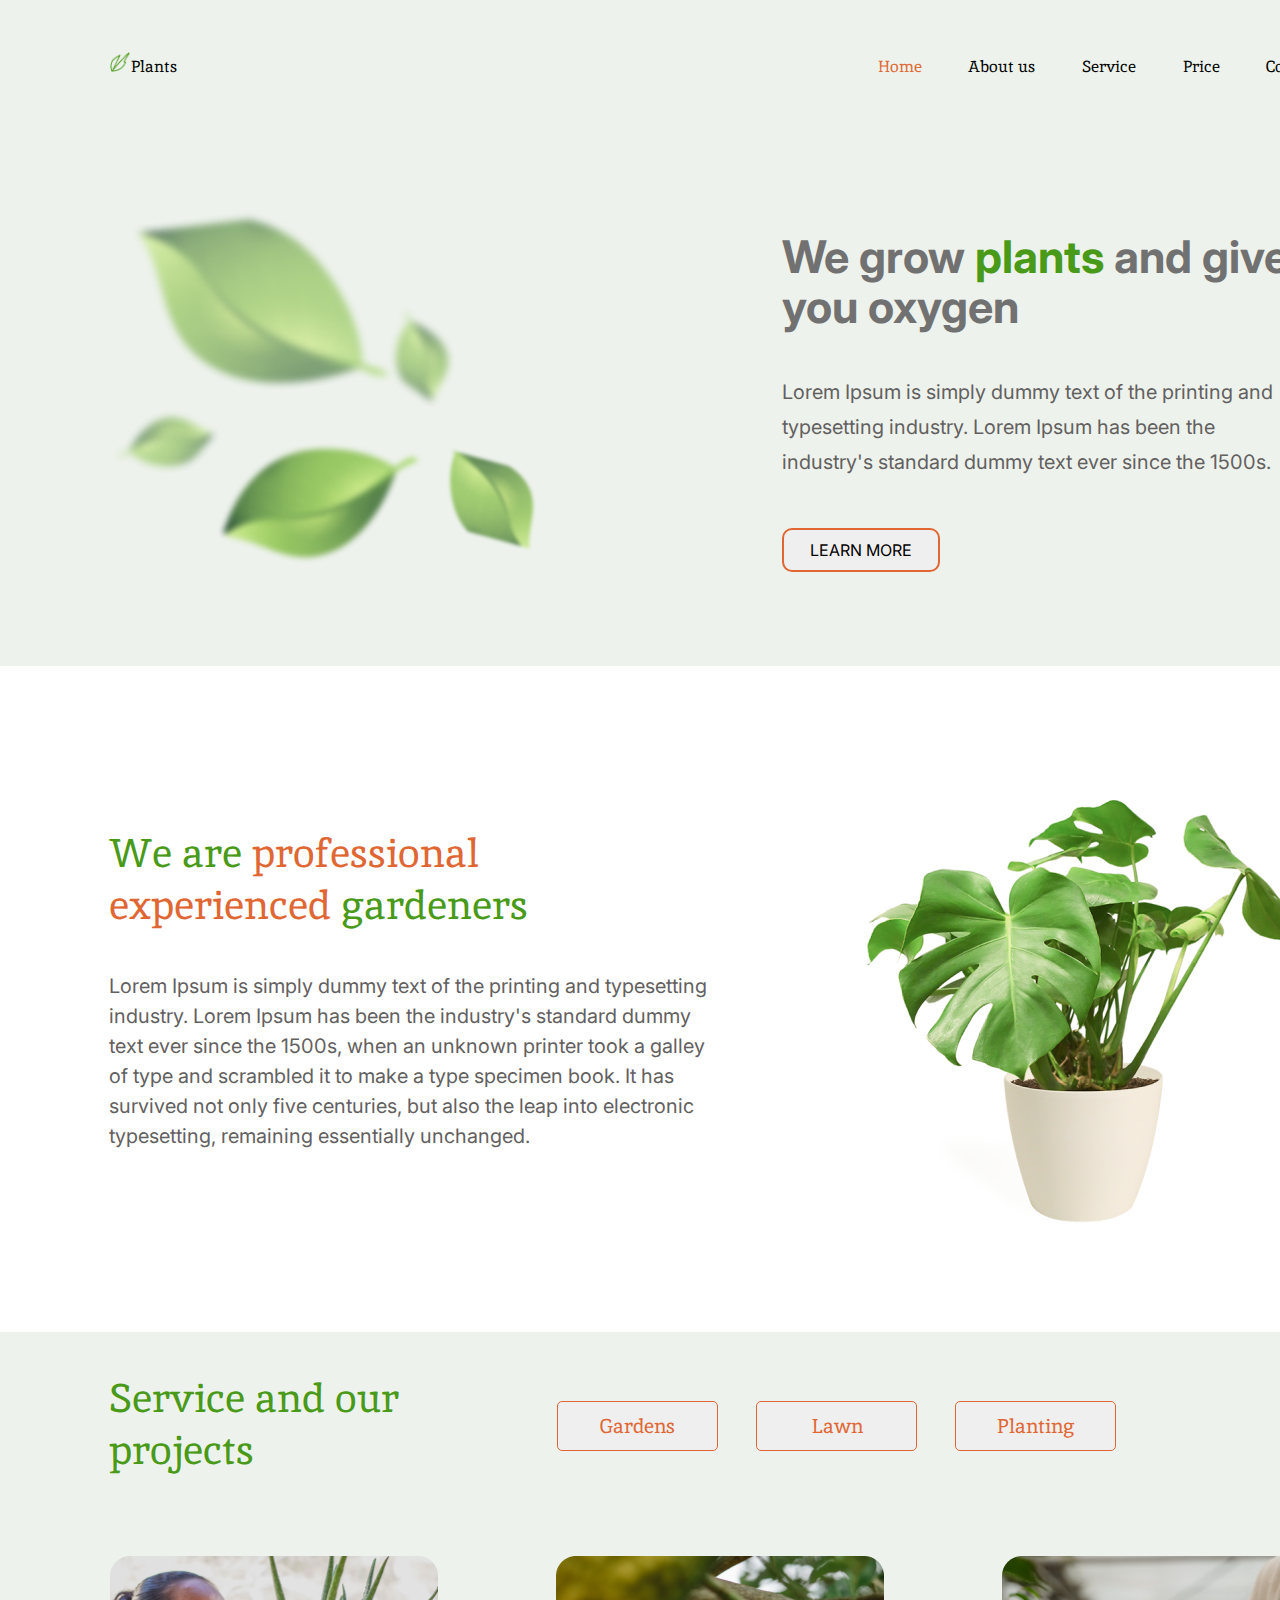
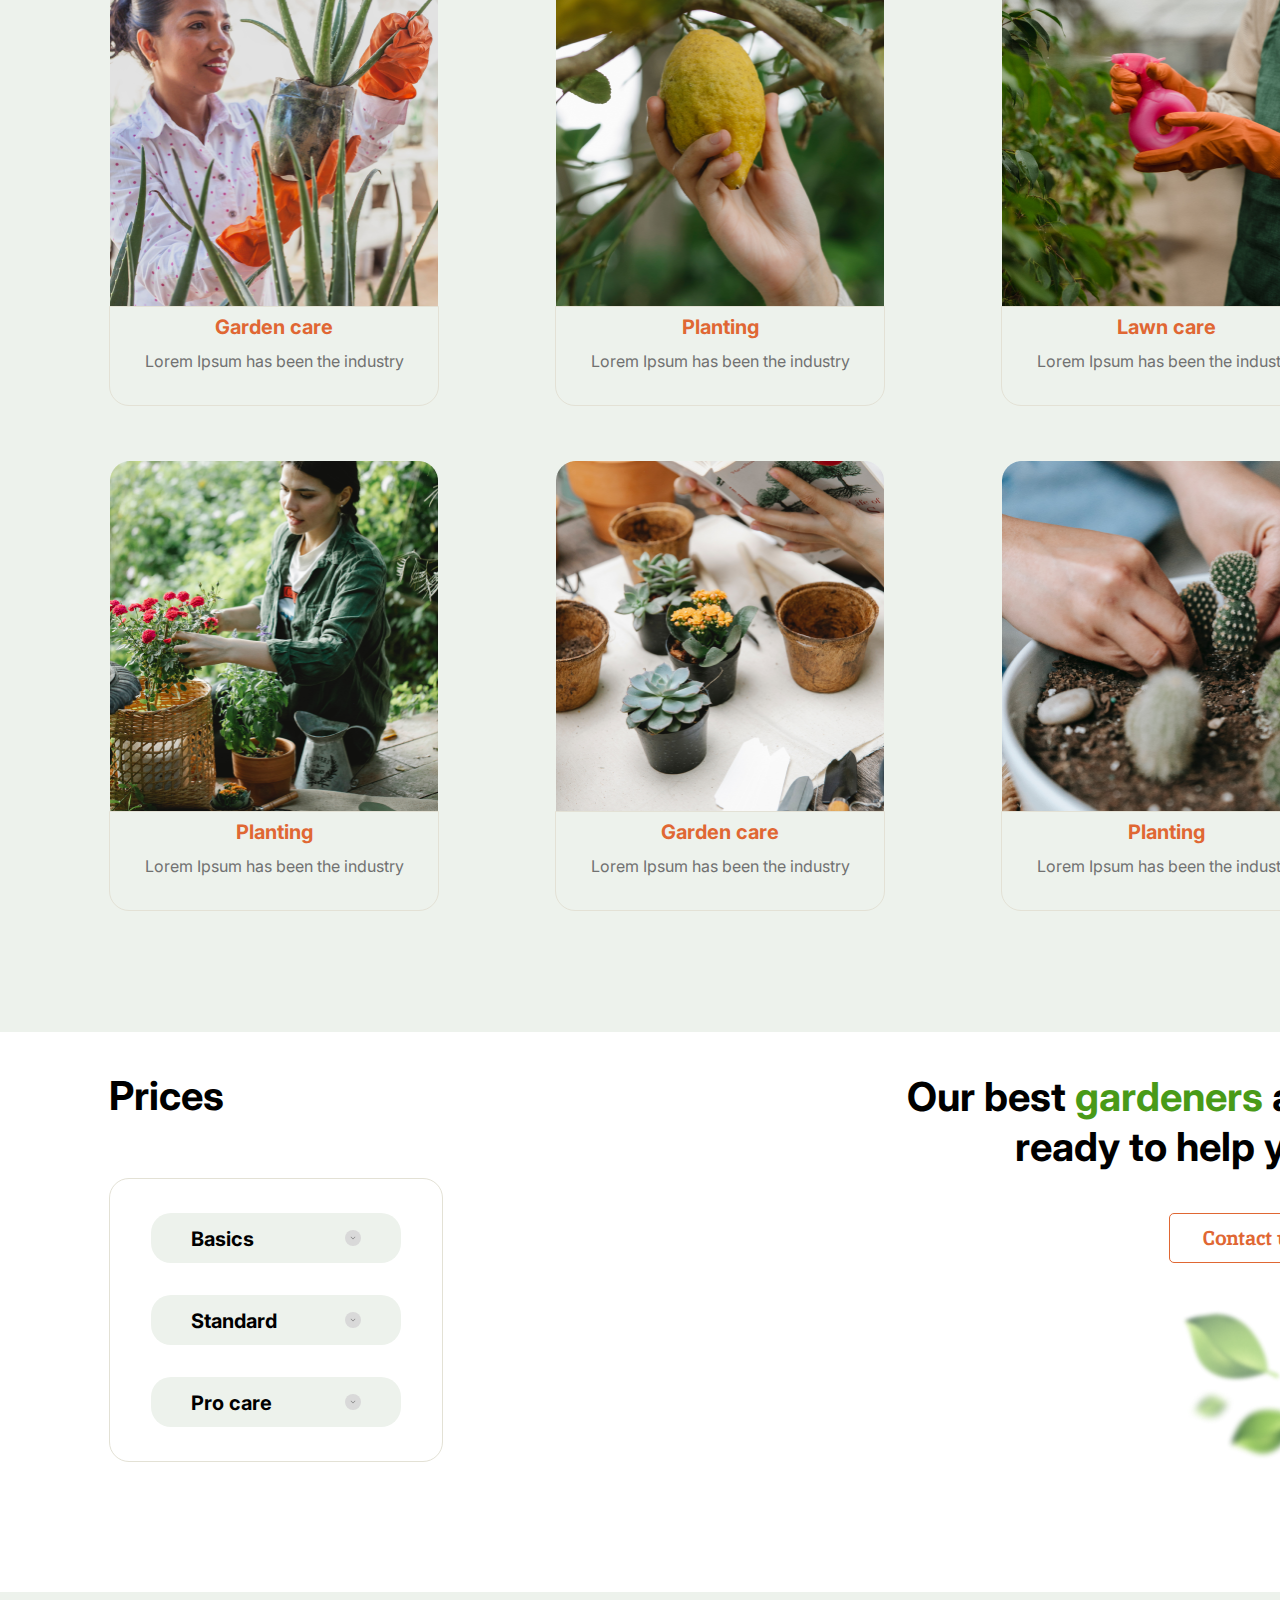
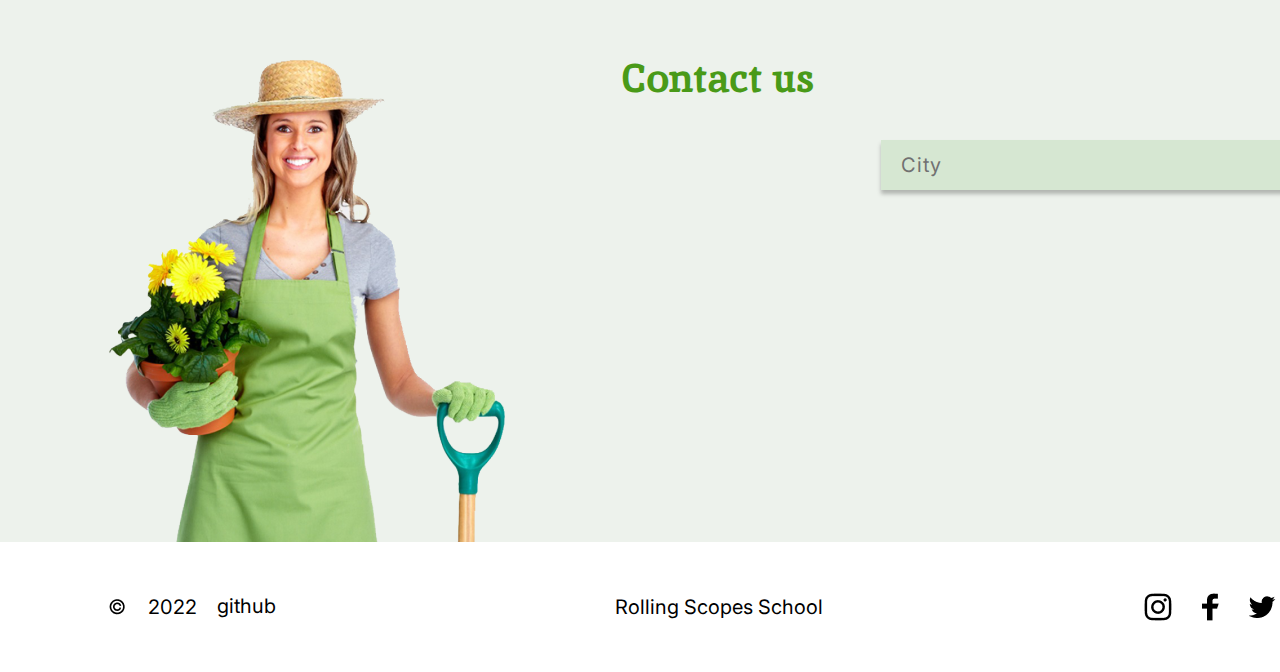
==== plants/index.html @ bbfeede4 "fix: rename index.html" ====
<!DOCTYPE html>
<html lang="en">
  <head>
    <script src="index.js" ></script>
    <link rel="stylesheet" href="style.css" />
    <link rel="icon" href="assets/favicon.svg"/>

    <link rel="preconnect" href="https://fonts.googleapis.com" />
    <link
      href="https://fonts.googleapis.com/css2?family=Inika:wght@400;700&family=Inter:wght@100;200;300;400;500;600;700;800;900&display=swap"
      rel="stylesheet"
    />

    <meta charset="UTF-8" />
    <meta http-equiv="X-UA-Compatible" content="IE=edge" />
    <meta name="viewport" content="width=device-width, initial-scale=1.0" />
    <title>Plants</title>
  </head>
  <body class="body">
    <header class="header">
      <navbar class="navbar">
        <logo class="logo">
          <img
            src="assets/logo_vector.png"
            alt="logo_vector leaves"
            class="leaves"
          />
          <div class="plants">Plants</div>
        </logo>
        <nav class="nav">
          <ul>
            <li><a href="#home" class="home" style="color:#E06733">Home</a></li>
            <li><a href="#about" class="aboutus">About us</a></li>
            <li><a href="#service" class="service">Service</a></li>
            <li><a href="#price" class="prise">Price</a></li>
            <li><a href="#contactus" class="contacts">Contacts</a></li>
          </ul>
        </nav>
      </navbar>
    </header>
    <main>
      <section class="welcome" id="home">
        <div class="welcomesection">
          <img src="assets/leafs.png" alt="leafs" class="leafs" />
          <div class="wtx">
            <h1 class="welcometext">
              We grow <span style="color: #499a18"> plants</span> and give you
              oxygen
            </h1>
            <text class="text1"
              >Lorem Ipsum is simply dummy text of the printing and typesetting
              industry. Lorem Ipsum has been the industry's standard dummy text
              ever since the 1500s.</text
            >
            <button class="button1">
              <text class="textbutton">LEARN MORE</text>
            </button>
          </div>
        </div>
      </section>
      <section class="about" id="about">
        <div class="sectionabout">
          <img
            src="assets/houseplant.png"
            alt="houseplant"
            class="houseplant"
          />
          <div class="textgardeners">
            <h2 class="gardeners">
              We are
              <span style="color: #e06733"> professional experienced</span>
              gardeners
            </h2>
            <text class="text2"
              >Lorem Ipsum is simply dummy text of the printing and typesetting
              industry. Lorem Ipsum has been the industry's standard dummy text
              ever since the 1500s, when an unknown printer took a galley of
              type and scrambled it to make a type specimen book. It has
              survived not only five centuries, but also the leap into
              electronic typesetting, remaining essentially unchanged.
            </text>
          </div>
        </div>
      </section>
      <section class="services" id="service">
        <div class="servicecontent">
          <h2 class="serviceprojects">Service and our projects</h2>
          <div class="servicebuttons">
            <button class="button2">
              <text class="textbutton1">Gardens</text>
            </button>
            <button class="button2">
              <text class="textbutton2">Lawn</text>
            </button>
            <button class="button2">
              <text class="textbutton3">Planting</text>
            </button>
          </div>
        </div>
        <div class="services_items">
          <container class="item1">
            <img src="assets/first.png" alt="first Photo" class="firstPhoto" />
            <div class="border">
              <text class="textItem">Garden care</text>
              <text class="textItem1">Lorem Ipsum has been the industry</text>
            </div>
          </container>
          <container class="item1">
            <img src="assets/second.png" alt="second Photo" class="firstPhoto" />
            <div class="border">
              <text class="textItem">Planting</text>
              <text class="textItem1">Lorem Ipsum has been the industry</text>
            </div>
          </container>
          <container class="item1">
            <img src="assets/third.png" alt="third Photo" class="firstPhoto" />
            <div class="border">
              <text class="textItem">Lawn care</text>
              <text class="textItem1">Lorem Ipsum has been the industry</text>
            </div>
          </container>
          <container class="item1">
            <img src="assets/fourth.png" alt="fourth Photo" class="firstPhoto" />
            <div class="border">
              <text class="textItem">Planting</text>
              <text class="textItem1">Lorem Ipsum has been the industry</text>
            </div>
          </container>
          <container class="item1">
            <img src="assets/fifth.png" alt="fifth Photo" class="firstPhoto" />
            <div class="border">
              <text class="textItem">Garden care</text>
              <text class="textItem1">Lorem Ipsum has been the industry</text>
            </div>
          </container>
          <container class="item1">
            <img src="assets/sixth.png" alt="sixth Photo" class="firstPhoto" />
            <div class="border">
              <text class="textItem">Planting</text>
              <text class="textItem1">Lorem Ipsum has been the industry</text>
            </div>
          </container>
        </div>
      </section>
      <section class="price" id="price">
        <div class="pricesWrapper">
          <div class="Prices">
            <h2 class="textPrices">Prices</h2>
            <div class="prices_item">
              <div class="pricesItem">
                <div class="itemBasics">
                  <text class="textBasics">Basics</text>
                  <div class="ellipse">
                    <img src="assets/arrow.png" alt="arrow Photo" class="arrow" />
                  </div>
                </div>
                <div class="itemBasics">
                  <text class="textBasics">Standard</text>
                  <div class="ellipse">
                    <img src="assets/arrow.png" alt="arrow Photo" class="arrow" />
                  </div>
                </div>
                <div class="itemBasics">
                  <text class="textBasics">Pro care</text>
                  <div class="ellipse">
                    <img src="assets/arrow.png" alt="arrow Photo" class="arrow" />
                  </div>
                </div>
              </div>
            </div>
          </div>
          <div class="conteiner1">
          <div class="callus">
            <h2 class="bestGardeners">Our best  <span style="color: #499A18;"> gardeners </span>are ready to help you</h2>
            <button class="button3">
              <text class="textbutton5">Contact us</text>
            </button>
          </div>
          <img src="assets/leafsPrices.png" alt="leafsPrices" class="leafsPrices" />
        </div>
        </div>
      </section>
      <section class="contactus" id="contactus">
        <img src="assets/contact_woman.png" alt="contact_woman" class="contact_woman" />
        <h2 class="textContact">Contact us</h2>
        <div class="dropDown">
          <text class="textCity">City</text>
          <div class="ellipse1">
            <img src="assets/arrow.png" alt="arrow Photo" class="arrow" />
          </div>
        </div>
      </section>
    </main>
    <footer class="footer">
      <div class="content">
        <div class="footer_data">
          <img src="assets/©.png" alt="©" class="©" />
          <text class="year">2022</text>
          <text class="github"><a href="https://rs.school/js-stage0/" target="_blank">github</a></text>
        </div>
        <text class="RSS"><a href="https://rs.school/js-stage0/" target="_blank">Rolling Scopes School</a></text>
        <div class="social_list">
          <ul class="footer_list">
            <li><a class="social" href="https://rs.school/js-stage0/" id="inst" target="_blank"></a></li>
            <li><a class="social" href="https://rs.school/js-stage0/" id="fb" target="_blank"></a></li>
            <li><a class="social" href="https://rs.school/js-stage0/" id="tw" target="_blank"></a></li>
            <li><a class="social" href="https://rs.school/js-stage0/" id="pin" target="_blank"></a></li>
        </ul>
        </div>
      </div>
    </footer>
  </body>
</html>
---- plants/style.css ----
.body {
  margin: 0;
  padding: 0;
  width: 1440px;
  height: 3870px;
  margin-left: auto;
  margin-right: auto;
}
a,
a:visited,
a:hover,
a:active {
  color: inherit;
  text-decoration: none;
  display: flex;
  flex-direction: column-reverse;
}
a::before {
  content: "";
  display: flex;

  height: 2px;
  background-color: #000;
  transform: scaleX(0);
  transition: transform 0.3s ease;
}

a:hover::before {
  transform: scaleX(1);
}

.header {
  display: flex;
  justify-content: center;
  width: 1440px;
  height: 134px;

  background: #edf2ec;
}
.navbar {
  display: flex;
  justify-content: space-between;
  margin-top: 42px;
  padding: 0;

  width: 1220px;
  height: 50px;
}
.nav {
  width: 452px;
  height: 50px;

  display: flex;

  font-family: "Inika", serif;
  font-style: normal;
  font-weight: 400;
  font-size: 16px;

  color: #010201;
}
ul {
  list-style: none;
  margin: 0;
  padding: 0;
  width: 452px;
  display: flex;
  justify-content: space-between;
}
li {
  display: inline;
  line-height: 50px;
  float: left;
  text-align: center;
}

.prise {
  width: 38px;
}
.home {
  width: 44px;
  line-height: 50px;
  margin-left: 0;
  color: #e06733;
  text-align: center;
}
.aboutus {
  width: 67px;
  line-height: 50px;
}
.service {
  width: 55px;
}
.contacts {
  position: center;
  width: 64px;
}
.logo {
  display: flex;
  width: 79.17px;
  height: 21.04px;
  margin-top: 10px;
}
.leaves {
  width: 20px;
  height: 20px;
}
.plants {
  margin-left: 1.05px;
  margin-top: 4.04px;
  width: 58.13px;
  height: 17px;
  color: #010201;
  font-family: "Inika", serif;
  font-style: normal;
  font-weight: 400;
  font-size: 16px;
  line-height: 21px;
}

.welcome {
  width: 1440px;
  height: 532px;

  background: #edf2ec;
}
.welcomesection {
  display: flex;
  justify-content: space-between;
  width: 1222px;
  height: 407.36px;
  margin-left: 109px;
  padding-top: 62px;
}
.leafs {
  width: 448.8px;
  height: 407.36px;
}
.wtx {
  width: 549px;
  height: 340px;
  padding-top: 36px;
}
.welcometext {
  width: 549px;
  height: 101px;

  font-weight: 700;
  font-size: 45px;
  line-height: 50px;
  font-family: "Inter", sans-serif;
  font-style: normal;
  color: #717171;
  margin: 0;
}
.text1 {
  display: flex;
  padding-top: 42px;
  width: 525.44px;
  height: 105px;

  font-weight: 400;
  font-size: 20px;
  line-height: 35px;
  font-family: "Inter", sans-serif;
  font-style: normal;
  color: #636060;
}
.button1 {
  margin-top: 48px;
  border: 2px solid #e06733;
  border-radius: 10px;
  box-sizing: border-box;
  width: 158px;
  height: 44px;
}
.textbutton {
  width: 104px;
  height: 16px;
  font-weight: 400;
  font-size: 16px;
  line-height: 20px;

  font-family: "Inter", sans-serif;
  font-style: normal;
  color: #000000;
}

.about {
  width: 1440px;
  height: 666px;

  background: #ffffff;
}
.sectionabout {
  display: flex;
  justify-content: space-between;
  flex-direction: row-reverse;
  padding-top: 93px;
  padding-left: 109px;
  width: 1222px;
  height: 479px;
}
.houseplant {
  width: 464px;
  height: 479px;
}
.textgardeners {
  width: 605px;
  height: 350px;
}
.gardeners {
  width: 463px;
  height: 102px;
  margin: 0;
  margin-top: 68px;

  font-family: "Inika", serif;
  font-style: normal;
  font-weight: 400;
  font-size: 40px;
  line-height: 52px;

  color: #499a18;
}
.text2 {
  display: flex;
  width: 605px;
  height: 208px;
  margin-top: 42px;

  font-family: "Inter", sans-serif;
  font-style: normal;
  font-weight: 400;
  font-size: 20px;
  line-height: 30px;
  color: #636060;
}

.services {
  width: 1440px;
  height: 1300px;

  background: #edf2ec;
}
.servicecontent {
  display: flex;
  justify-content: space-between;
  padding-top: 40px;
  margin-left: 109px;

  width: 1007px;
  height: 94px;
}
.serviceprojects {
  width: 306px;
  height: 94px;

  font-family: "Inika", serif;
  font-style: normal;
  font-weight: 400;
  font-size: 40px;
  line-height: 52px;
  margin: 0;

  color: #499a18;
}
.servicebuttons {
  margin-top: 29px;
  width: 559px;
  height: 50px;

  display: flex;
  justify-content: space-between;
}
.button2 {
  width: 161px;
  height: 50px;
  border: 1px solid #e06733;
  border-radius: 5px;
}
.textbutton1 {
  width: 81px;
  height: 26px;
  font-family: "Inika", serif;
  font-style: normal;
  font-weight: 400;
  font-size: 20px;
  line-height: 26px;

  color: #e06733;

  display: inline-block;
}
.textbutton2 {
  width: 53px;
  height: 26px;
  font-family: "Inika", serif;
  font-style: normal;
  font-weight: 400;
  font-size: 20px;
  line-height: 26px;

  color: #e06733;

  display: inline-block;
}
.textbutton3 {
  width: 81px;
  height: 26px;
  font-family: "Inika", serif;
  font-style: normal;
  font-weight: 400;
  font-size: 20px;
  line-height: 26px;

  color: #e06733;

  display: inline-block;
}
.services_items {
  flex-wrap: wrap;
  align-content: space-between;
  margin-top: 90px;
  margin-left: 109px;
  width: 1222px;
  height: 955px;

  display: flex;
  justify-content: space-between;
}
.item1 {
  display: flex;
  flex-direction: column;
  width: 330px;
  height: 450px;
}
.firstPhoto {
  width: 329px;
  height: 350px;
}
.border {
  display: flex;
  flex-direction: column;
  box-sizing: border-box;
  width: 330px;
  height: 100px;
  border: 1px solid #e3e1d5;
  border-radius: 0px 0px 20px 20px;
}
.textItem {
  margin-top: 10px;
  height: 24px;
  text-align: center;
  font-family: "Inter", sans-serif;
  font-style: normal;
  font-weight: 700;
  font-size: 20px;
  line-height: 20px;

  color: #e06733;
}
.textItem1 {
  margin-top: 10px;
  text-align: center;

  height: 20px;

  font-family: "Inter", sans-serif;
  font-style: normal;
  font-weight: 400;
  font-size: 16px;
  line-height: 20px;

  color: #717171;
}

.price {
  width: 1440px;
  height: 560px;
  background: #ffffff;
}
.pricesWrapper {
  display: flex;
  justify-content: space-between;
  width: 1222px;
  height: 405px;
  padding-top: 40px;
  margin-left: 109px;
}
.leafsPrices {
  width: 152px;
  height: 174.99px;
  align-items: flex-end;
  margin-top: 39px;
}
.Prices {
  display: flex;
  flex-direction: column;

  width: 332px;
  height: 391.01px;
}
.textPrices {
  font-family: "Inter", sans-serif;
  font-style: normal;
  font-weight: 700;
  font-size: 40px;
  line-height: 48px;

  width: 135px;
  height: 49px;
  margin: 0;
  color: #000000;
}
.prices_item {
  width: 332px;
  height: 282.01px;
  border: 1px solid #e3e1d5;
  border-radius: 20px;
  display: flex;
  justify-content: center;
  align-items: center;
  margin-top: 57px;
}
.pricesItem {
  display: flex;
  flex-direction: column;
  justify-content: space-between;
  width: 250px;
  height: 214.01px;
}
.itemBasics {
  display: flex;
  align-items: center;
  justify-content: space-between;
  width: 250px;
  height: 50px;
  background: #edf2ec;
  border-radius: 20px;
}
.textBasics {
  width: 100px;
  height: 18px;
  margin-left: 40px;

  font-family: "Inter", sans-serif;
  font-style: normal;
  font-weight: 700;
  font-size: 20px;
  line-height: 100%;

  color: #000000;
}
.ellipse {
  display: flex;
  justify-content: center;
  align-items: center;
  width: 16px;
  height: 16px;
  background: #d9d9d9;
  border-radius: 8px 8px 8px 8px;
  margin-right: 40px;
}
.callus {
  display: flex;
  flex-direction: column;
  align-items: flex-end;
  width: 452px;
  height: 191.01px;
  margin-top: 0px;
}
.conteiner1 {
  display: flex;
  width: 452px;
  height: 405px;
  flex-direction: column;
  align-items: flex-end;
  justify-content: flex-start;
}
.bestGardeners {
  width: 452px;
  height: 103px;
  margin: 0;

  font-family: "Inter", sans-serif;
  font-style: normal;
  font-weight: 700;
  font-size: 40px;
  line-height: 50px;
  /* or 125% */

  text-align: right;

  color: #000000;
}
.button3 {
  box-sizing: border-box;
  width: 162px;
  height: 50px;
  border: 1px solid #e06733;
  border-radius: 5px;
  background-color: #ffffff;
  margin-top: 38px;
}
.textbutton5 {
  width: 98px;
  height: 26px;
  font-family: "Inika", serif;
  font-style: normal;
  font-weight: 700;
  font-size: 20px;
  line-height: 26px;
  /* identical to box height */

  text-align: center;

  color: #e06733;
}

.contactus {
  width: 1440px;
  height: 550px;
  background: #edf2ec;
  display: flex;
}
.contact_woman {
  margin-left: 109px;
  margin-top: 53px;
}
.textContact {
  width: 195px;
  height: 51px;
  font-family: "Inika", serif;
  font-style: normal;
  font-weight: 700;
  font-size: 40px;
  line-height: 52px;
  margin: 0;

  color: #499a18;
  margin-left: 113px;
  padding-top: 60px;
}
.dropDown {
  height: 50px;
  width: 450px;
  background: #d6e7d2;
  box-shadow: 0px 4px 4px rgba(0, 0, 0, 0.25);
  border-radius: 0px;
  margin-left: 64px;
  margin-top: 148px;
  display: flex;
  align-items: center;
}
.textCity {
  width: 204px;
  height: 40px;
  margin-left: 20px;
  font-family: "Inter", sans-serif;
  font-style: normal;
  font-weight: 400;
  font-size: 20px;
  line-height: 40px;
  letter-spacing: 0.05em;

  color: #717171;
}
.ellipse1 {
  display: flex;
  justify-content: center;
  align-items: center;
  width: 16px;
  height: 16px;
  background: #aea1a1;
  border-radius: 8px 8px 8px 8px;
  margin-left: 175px;
}

.footer {
  display: flex;
  justify-content: center;
  align-items: center;
  width: 1440px;
  height: 130px;
  background: #ffffff;
}
.content {
  display: flex;
  width: 1222px;
  height: 50px;
}
.footer_data {
  display: flex;
  align-items: center;
  height: 50px;
  width: 182px;
}
.year {
  font-family: "Inter", sans-serif;
  font-style: normal;
  font-weight: 400;
  font-size: 20px;
  line-height: 50px;
  color: #000000;
  margin-left: 23px;
}
.github {
  font-family: "Inter", sans-serif;
  font-style: normal;
  font-weight: 400;
  font-size: 20px;
  line-height: 50px;
  color: #000000;
  margin-left: 20px;
}
.RSS {
  font-family: "Inter", sans-serif;
  font-style: normal;
  font-weight: 400;
  font-size: 20px;
  line-height: 50px;

  color: #000000;
  margin-left: 324px;
}
.social_list {
  display: flex;
  align-items: center;
  justify-content: space-between;

  width: 188px;
  height: 50px;
  margin-left: 319px;
}
.social {
  width: 32px;
  height: 32px;
}
#inst {
  background-image: url(assets/inst\ .png);
}
#fb {
  background-image: url(assets/fb.png);
}
#tw {
  background-image: url(assets/tw\ .png);
}
#pin {
  background-image: url(assets/pinterest.png);
}

.footer_list {
  width: 188px;
  height: 50px;
  align-items: center;
}
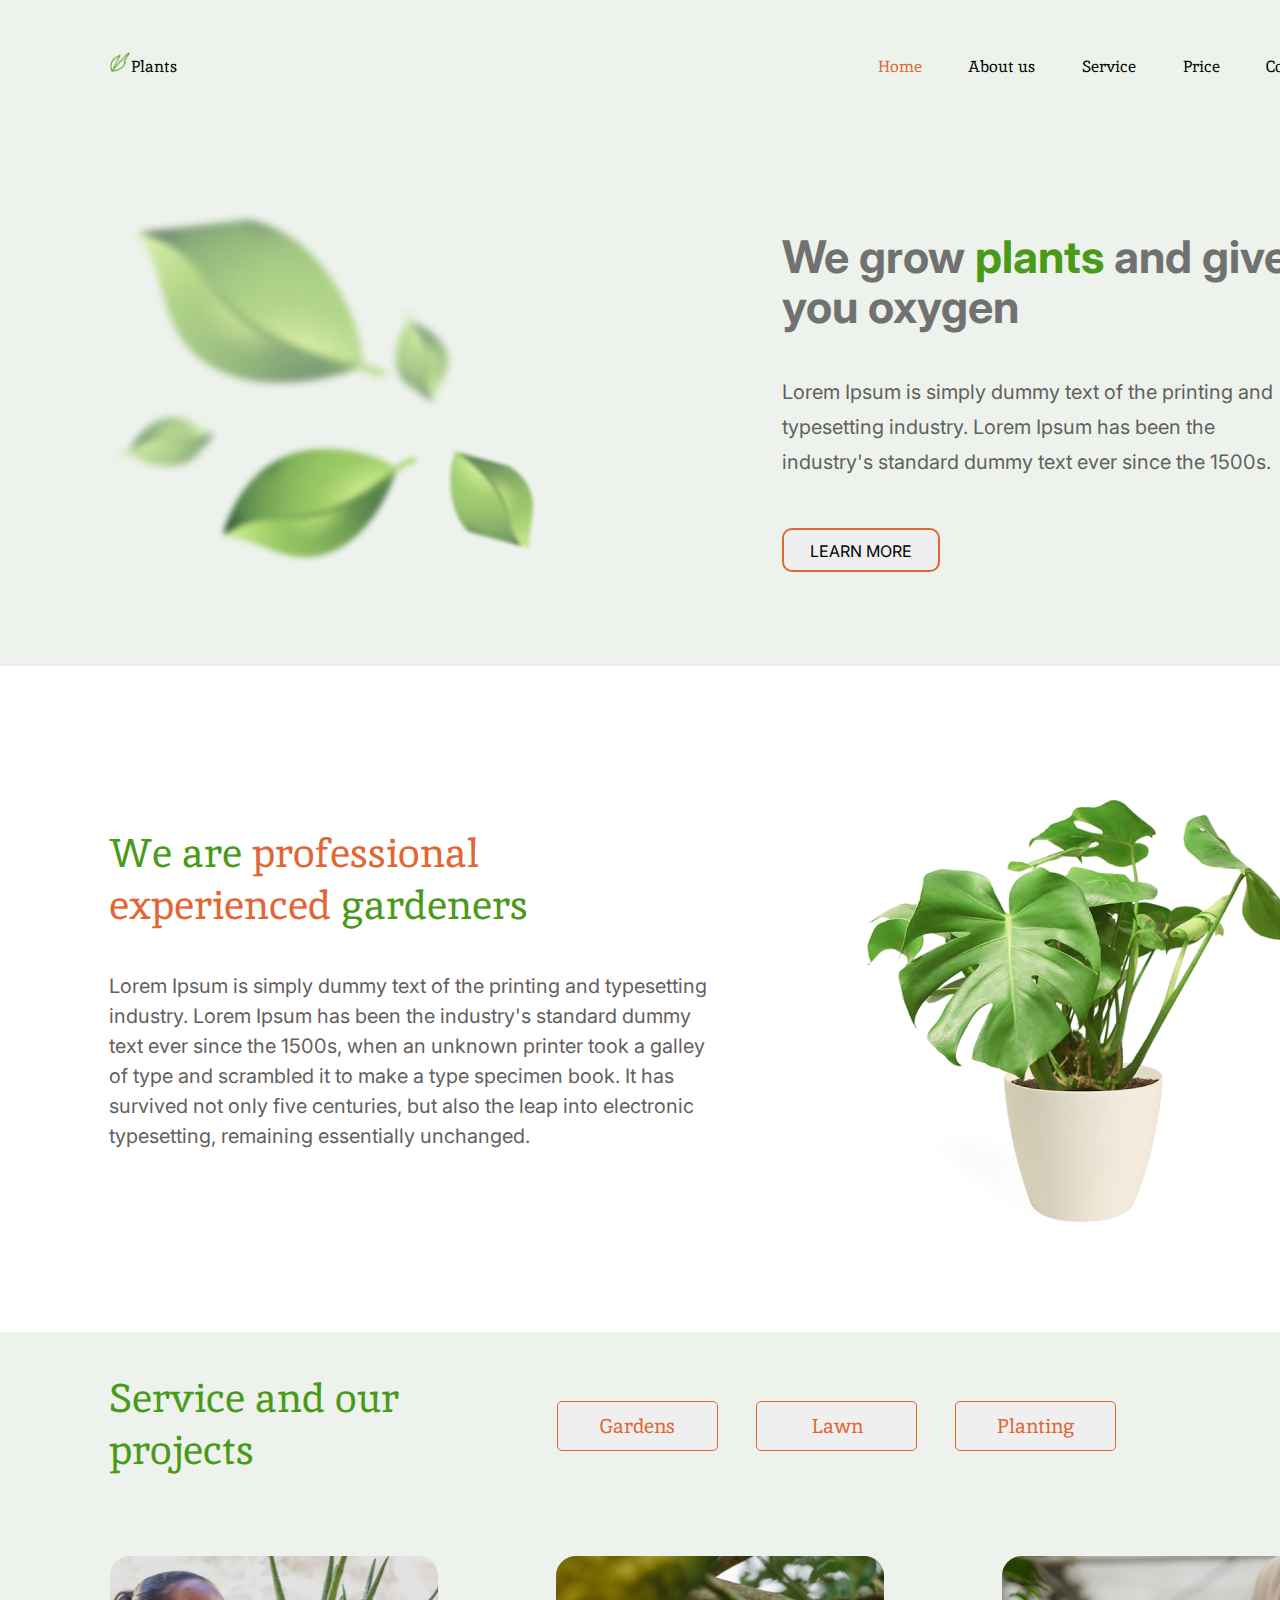
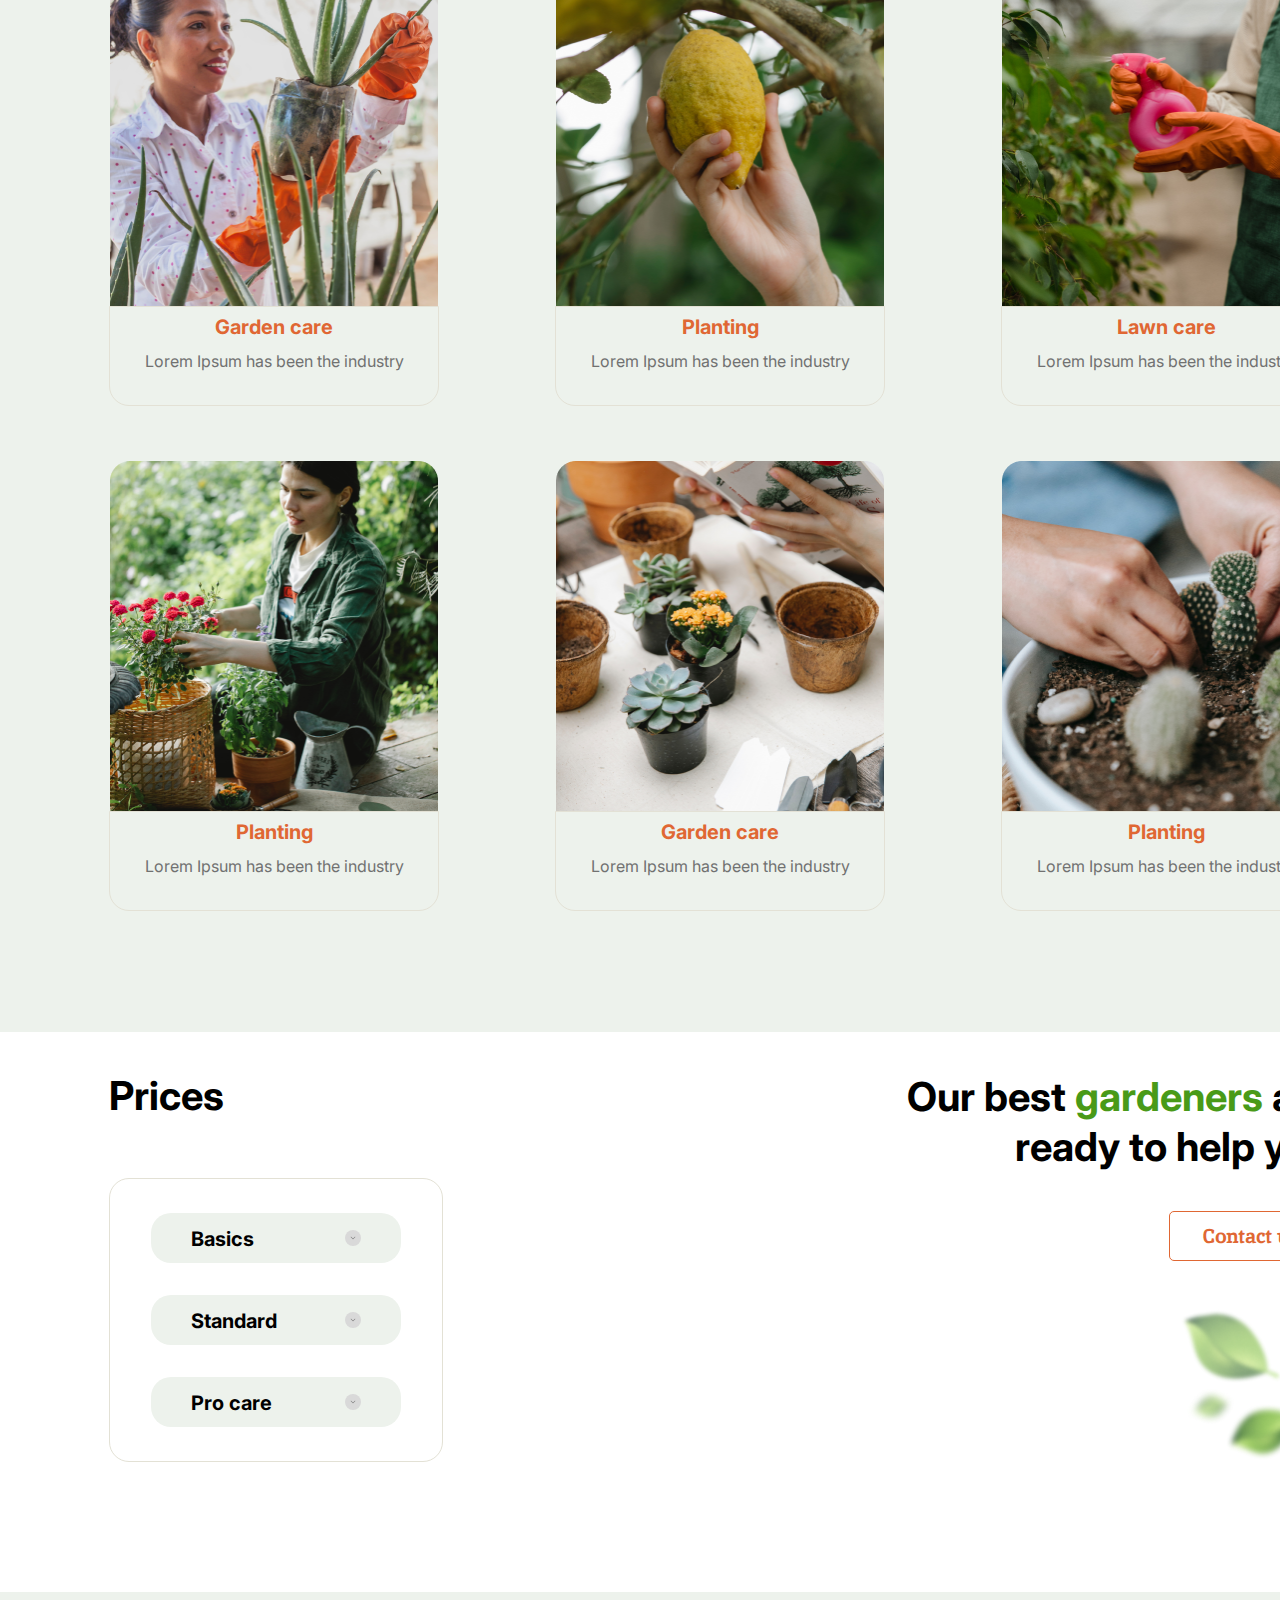
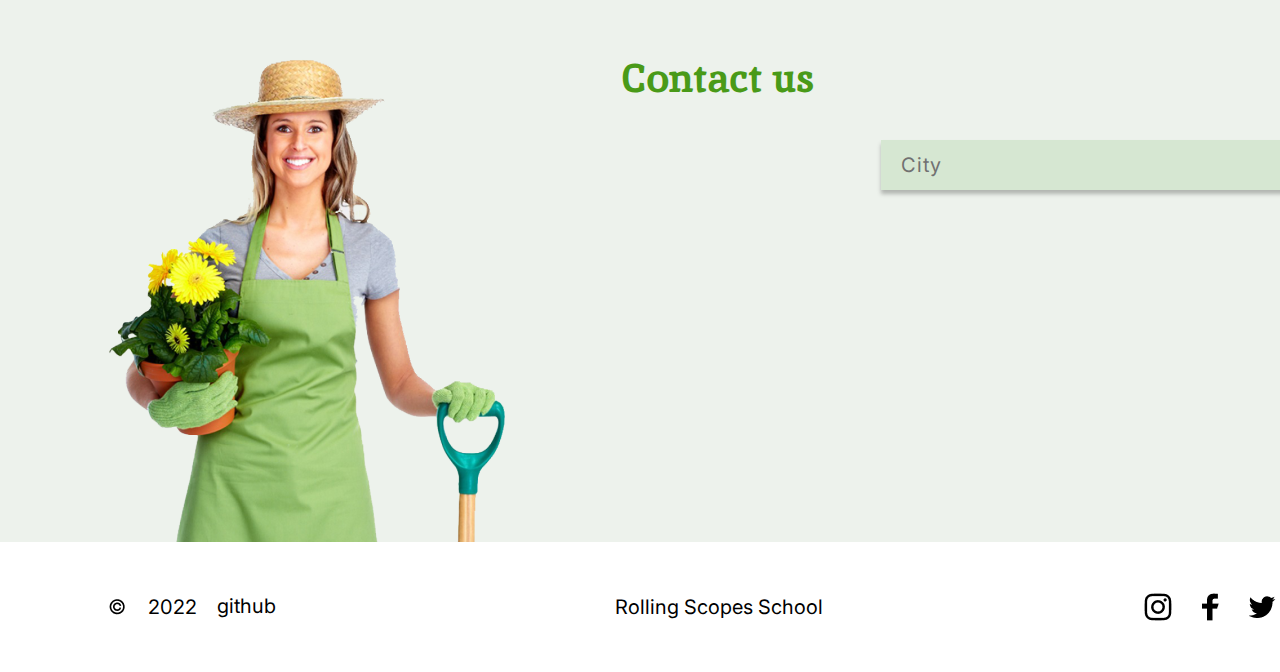
==== commit 6bf59bdb: "fix: plants fixed text tag" ====
--- a/plants/index.html
+++ b/plants/index.html
@@ -1,9 +1,9 @@
 <!DOCTYPE html>
 <html lang="en">
   <head>
-    <script src="index.js" ></script>
+    <script src="index.js"></script>
     <link rel="stylesheet" href="style.css" />
-    <link rel="icon" href="assets/favicon.svg"/>
+    <link rel="icon" href="assets/favicon.svg" />
 
     <link rel="preconnect" href="https://fonts.googleapis.com" />
     <link
@@ -18,7 +18,7 @@
   </head>
   <body class="body">
     <header class="header">
-      <navbar class="navbar">
+      <div class="navbar">
         <logo class="logo">
           <img
             src="assets/logo_vector.png"
@@ -29,14 +29,16 @@
         </logo>
         <nav class="nav">
           <ul>
-            <li><a href="#home" class="home" style="color:#E06733">Home</a></li>
+            <li>
+              <a href="#home" class="home" style="color: #e06733">Home</a>
+            </li>
             <li><a href="#about" class="aboutus">About us</a></li>
             <li><a href="#service" class="service">Service</a></li>
             <li><a href="#price" class="prise">Price</a></li>
             <li><a href="#contactus" class="contacts">Contacts</a></li>
           </ul>
         </nav>
-      </navbar>
+      </div>
     </header>
     <main>
       <section class="welcome" id="home">
@@ -47,13 +49,13 @@
               We grow <span style="color: #499a18"> plants</span> and give you
               oxygen
             </h1>
-            <text class="text1"
-              >Lorem Ipsum is simply dummy text of the printing and typesetting
+            <div class="text1">
+              Lorem Ipsum is simply dummy text of the printing and typesetting
               industry. Lorem Ipsum has been the industry's standard dummy text
-              ever since the 1500s.</text
-            >
+              ever since the 1500s.
+            </div>
             <button class="button1">
-              <text class="textbutton">LEARN MORE</text>
+              <div class="textbutton">LEARN MORE</div>
             </button>
           </div>
         </div>
@@ -71,14 +73,14 @@
               <span style="color: #e06733"> professional experienced</span>
               gardeners
             </h2>
-            <text class="text2"
-              >Lorem Ipsum is simply dummy text of the printing and typesetting
+            <div class="text2">
+              Lorem Ipsum is simply dummy text of the printing and typesetting
               industry. Lorem Ipsum has been the industry's standard dummy text
               ever since the 1500s, when an unknown printer took a galley of
               type and scrambled it to make a type specimen book. It has
               survived not only five centuries, but also the leap into
               electronic typesetting, remaining essentially unchanged.
-            </text>
+            </div>
           </div>
         </div>
       </section>
@@ -87,59 +89,67 @@
           <h2 class="serviceprojects">Service and our projects</h2>
           <div class="servicebuttons">
             <button class="button2">
-              <text class="textbutton1">Gardens</text>
+              <div class="textbutton1">Gardens</div>
             </button>
             <button class="button2">
-              <text class="textbutton2">Lawn</text>
+              <div class="textbutton2">Lawn</div>
             </button>
             <button class="button2">
-              <text class="textbutton3">Planting</text>
+              <div class="textbutton3">Planting</div>
             </button>
           </div>
         </div>
         <div class="services_items">
-          <container class="item1">
+          <div class="item1">
             <img src="assets/first.png" alt="first Photo" class="firstPhoto" />
             <div class="border">
-              <text class="textItem">Garden care</text>
-              <text class="textItem1">Lorem Ipsum has been the industry</text>
-            </div>
-          </container>
-          <container class="item1">
-            <img src="assets/second.png" alt="second Photo" class="firstPhoto" />
-            <div class="border">
-              <text class="textItem">Planting</text>
-              <text class="textItem1">Lorem Ipsum has been the industry</text>
-            </div>
-          </container>
-          <container class="item1">
+              <div class="textItem">Garden care</div>
+              <div class="textItem1">Lorem Ipsum has been the industry</div>
+            </div>
+          </div>
+          <div class="item1">
+            <img
+              src="assets/second.png"
+              alt="second Photo"
+              class="firstPhoto"
+            />
+            <div class="border">
+              <div class="textItem">Planting</div>
+              <div class="textItem1">Lorem Ipsum has been the industry</div>
+            </div>
+          </div>
+          <div class="item1">
             <img src="assets/third.png" alt="third Photo" class="firstPhoto" />
             <div class="border">
-              <text class="textItem">Lawn care</text>
-              <text class="textItem1">Lorem Ipsum has been the industry</text>
-            </div>
-          </container>
-          <container class="item1">
-            <img src="assets/fourth.png" alt="fourth Photo" class="firstPhoto" />
-            <div class="border">
-              <text class="textItem">Planting</text>
-              <text class="textItem1">Lorem Ipsum has been the industry</text>
-            </div>
-          </container>
-          <container class="item1">
+              <div class="textItem">Lawn care</div>
+              <div class="textItem1">Lorem Ipsum has been the industry</div>
+            </div>
+          </div>
+          <div class="item1">
+            <img
+              src="assets/fourth.png"
+              alt="fourth Photo"
+              class="firstPhoto"
+            />
+            <div class="border">
+              <div class="textItem">Planting</div>
+              <div class="textItem1">Lorem Ipsum has been the industry</div>
+            </div>
+          </div>
+          <div class="item1">
             <img src="assets/fifth.png" alt="fifth Photo" class="firstPhoto" />
             <div class="border">
-              <text class="textItem">Garden care</text>
-              <text class="textItem1">Lorem Ipsum has been the industry</text>
-            </div>
-          </container>
-          <container class="item1">
+              <div class="textItem">Garden care</div>
+              <div class="textItem1">Lorem Ipsum has been the industry</div>
+            </div>
+          </div>
+          <div class="item1">
             <img src="assets/sixth.png" alt="sixth Photo" class="firstPhoto" />
             <div class="border">
-              <text class="textItem">Planting</text>
-              <text class="textItem1">Lorem Ipsum has been the industry</text>
-            </div>
-          </container>
+              <div class="textItem">Planting</div>
+              <div class="textItem1">Lorem Ipsum has been the industry</div>
+            </div>
+          </div>
         </div>
       </section>
       <section class="price" id="price">
@@ -149,42 +159,65 @@
             <div class="prices_item">
               <div class="pricesItem">
                 <div class="itemBasics">
-                  <text class="textBasics">Basics</text>
+                  <div class="textBasics">Basics</div>
                   <div class="ellipse">
-                    <img src="assets/arrow.png" alt="arrow Photo" class="arrow" />
+                    <img
+                      src="assets/arrow.png"
+                      alt="arrow Photo"
+                      class="arrow"
+                    />
                   </div>
                 </div>
                 <div class="itemBasics">
-                  <text class="textBasics">Standard</text>
+                  <div class="textBasics">Standard</div>
                   <div class="ellipse">
-                    <img src="assets/arrow.png" alt="arrow Photo" class="arrow" />
+                    <img
+                      src="assets/arrow.png"
+                      alt="arrow Photo"
+                      class="arrow"
+                    />
                   </div>
                 </div>
                 <div class="itemBasics">
-                  <text class="textBasics">Pro care</text>
+                  <div class="textBasics">Pro care</div>
                   <div class="ellipse">
-                    <img src="assets/arrow.png" alt="arrow Photo" class="arrow" />
+                    <img
+                      src="assets/arrow.png"
+                      alt="arrow Photo"
+                      class="arrow"
+                    />
                   </div>
                 </div>
               </div>
             </div>
           </div>
           <div class="conteiner1">
-          <div class="callus">
-            <h2 class="bestGardeners">Our best  <span style="color: #499A18;"> gardeners </span>are ready to help you</h2>
-            <button class="button3">
-              <text class="textbutton5">Contact us</text>
-            </button>
-          </div>
-          <img src="assets/leafsPrices.png" alt="leafsPrices" class="leafsPrices" />
-        </div>
+            <div class="callus">
+              <h2 class="bestGardeners">
+                Our best <span style="color: #499a18"> gardeners </span>are
+                ready to help you
+              </h2>
+              <button class="button3">
+                <div class="textbutton5">Contact us</div>
+              </button>
+            </div>
+            <img
+              src="assets/leafsPrices.png"
+              alt="leafsPrices"
+              class="leafsPrices"
+            />
+          </div>
         </div>
       </section>
       <section class="contactus" id="contactus">
-        <img src="assets/contact_woman.png" alt="contact_woman" class="contact_woman" />
+        <img
+          src="assets/contact_woman.png"
+          alt="contact_woman"
+          class="contact_woman"
+        />
         <h2 class="textContact">Contact us</h2>
         <div class="dropDown">
-          <text class="textCity">City</text>
+          <div class="textCity">City</div>
           <div class="ellipse1">
             <img src="assets/arrow.png" alt="arrow Photo" class="arrow" />
           </div>
@@ -195,17 +228,51 @@
       <div class="content">
         <div class="footer_data">
           <img src="assets/©.png" alt="©" class="©" />
-          <text class="year">2022</text>
-          <text class="github"><a href="https://rs.school/js-stage0/" target="_blank">github</a></text>
-        </div>
-        <text class="RSS"><a href="https://rs.school/js-stage0/" target="_blank">Rolling Scopes School</a></text>
+          <div class="year">2022</div>
+          <div class="github">
+            <a href="https://rs.school/js-stage0/" target="_blank">github</a>
+          </div>
+        </div>
+        <div class="RSS">
+          <a href="https://rs.school/js-stage0/" target="_blank"
+            >Rolling Scopes School</a
+          >
+        </div>
         <div class="social_list">
           <ul class="footer_list">
-            <li><a class="social" href="https://rs.school/js-stage0/" id="inst" target="_blank"></a></li>
-            <li><a class="social" href="https://rs.school/js-stage0/" id="fb" target="_blank"></a></li>
-            <li><a class="social" href="https://rs.school/js-stage0/" id="tw" target="_blank"></a></li>
-            <li><a class="social" href="https://rs.school/js-stage0/" id="pin" target="_blank"></a></li>
-        </ul>
+            <li>
+              <a
+                class="social"
+                href="https://rs.school/js-stage0/"
+                id="inst"
+                target="_blank"
+              ></a>
+            </li>
+            <li>
+              <a
+                class="social"
+                href="https://rs.school/js-stage0/"
+                id="fb"
+                target="_blank"
+              ></a>
+            </li>
+            <li>
+              <a
+                class="social"
+                href="https://rs.school/js-stage0/"
+                id="tw"
+                target="_blank"
+              ></a>
+            </li>
+            <li>
+              <a
+                class="social"
+                href="https://rs.school/js-stage0/"
+                id="pin"
+                target="_blank"
+              ></a>
+            </li>
+          </ul>
         </div>
       </div>
     </footer>
--- a/plants/style.css
+++ b/plants/style.css
@@ -184,6 +184,7 @@
   font-family: "Inter", sans-serif;
   font-style: normal;
   color: #000000;
+  display: inline-block;
 }
 
 .about {
@@ -501,9 +502,10 @@
   border: 1px solid #e06733;
   border-radius: 5px;
   background-color: #ffffff;
-  margin-top: 38px;
+  margin-top: 36px;
 }
 .textbutton5 {
+  display: contents;
   width: 98px;
   height: 26px;
   font-family: "Inika", serif;
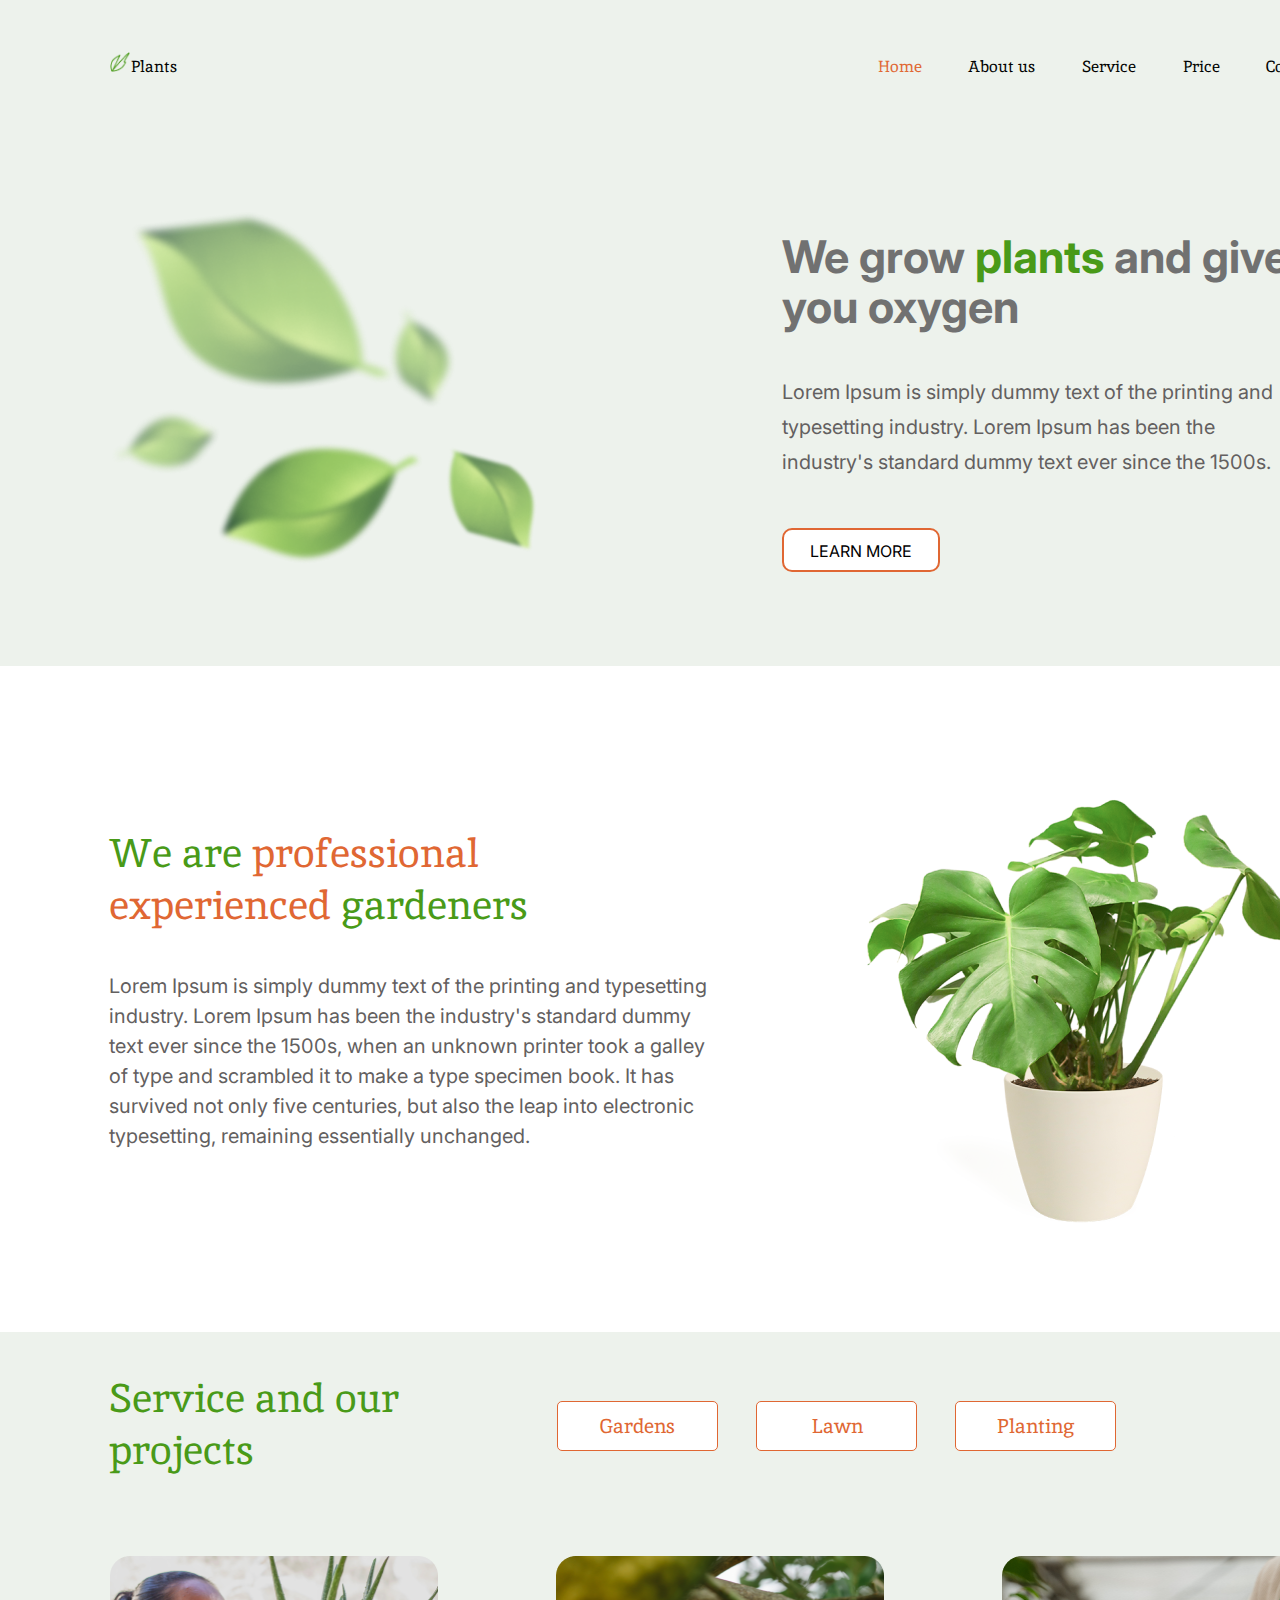
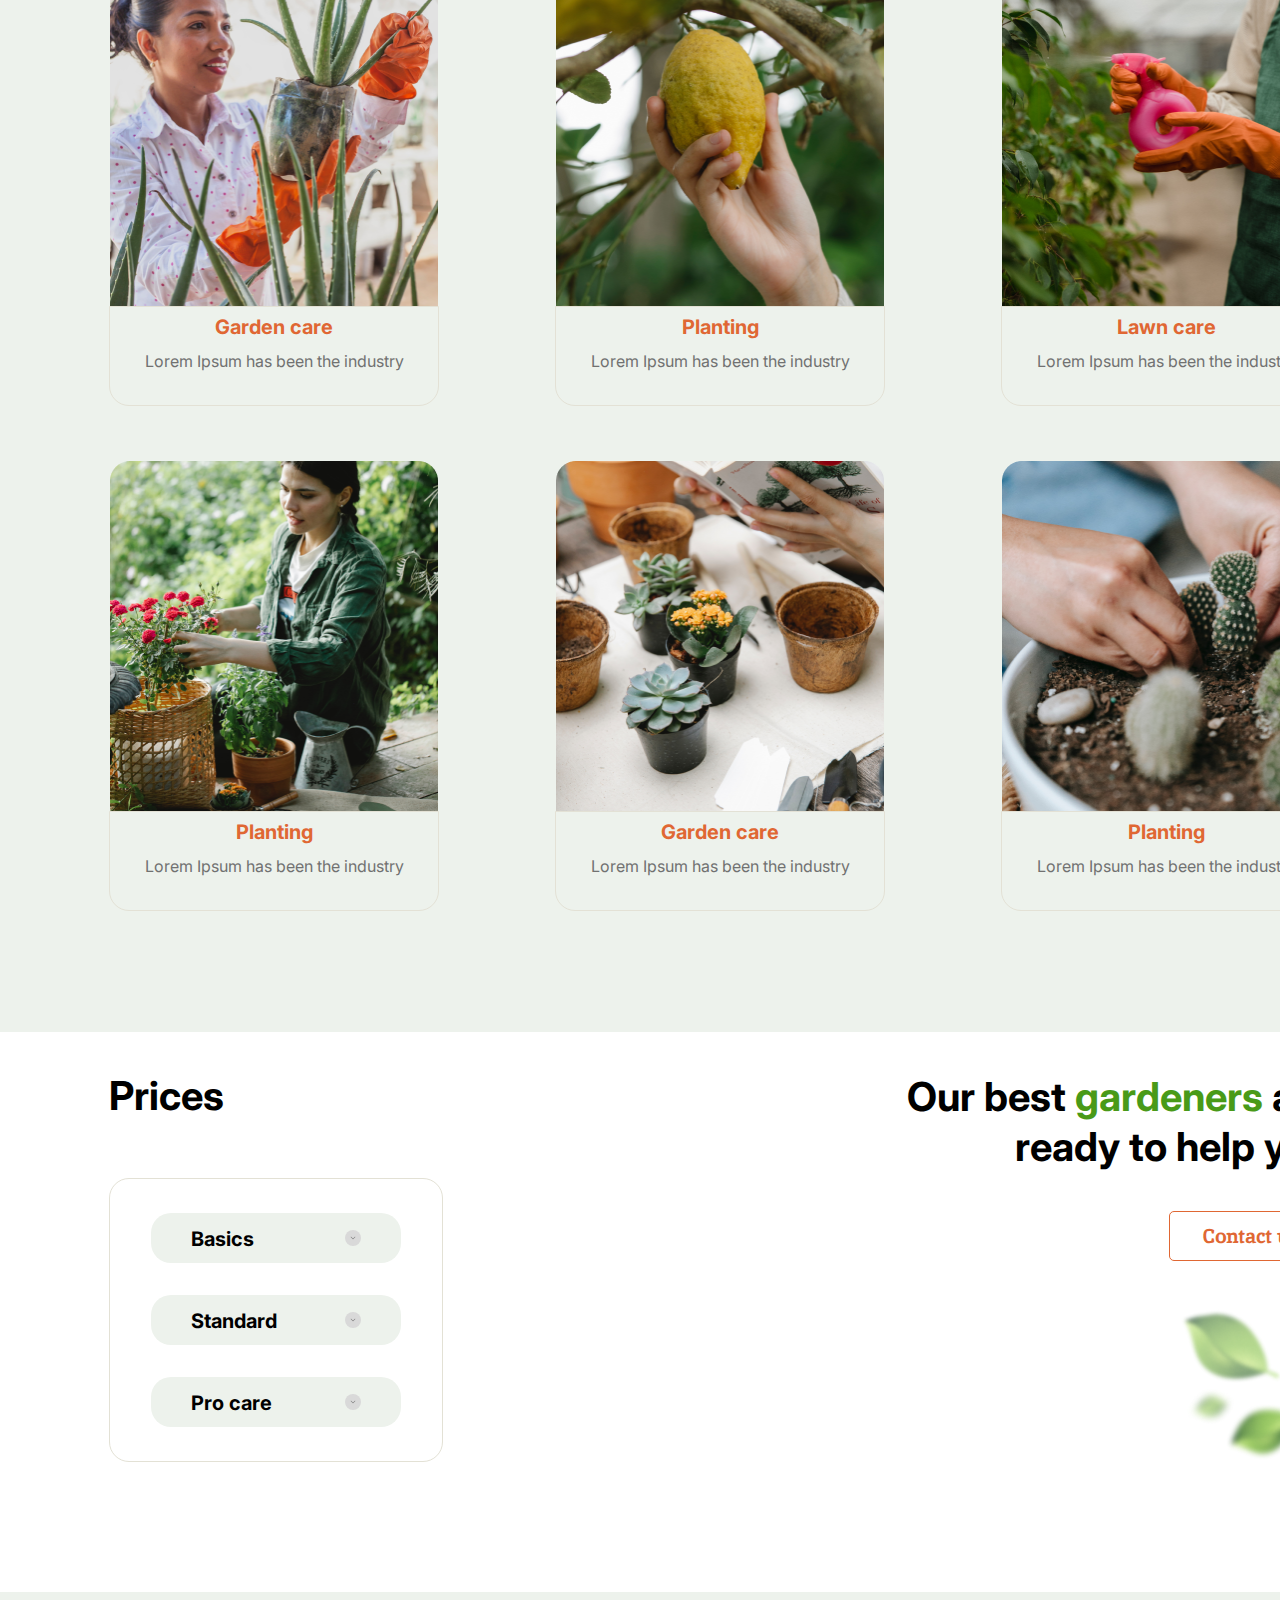
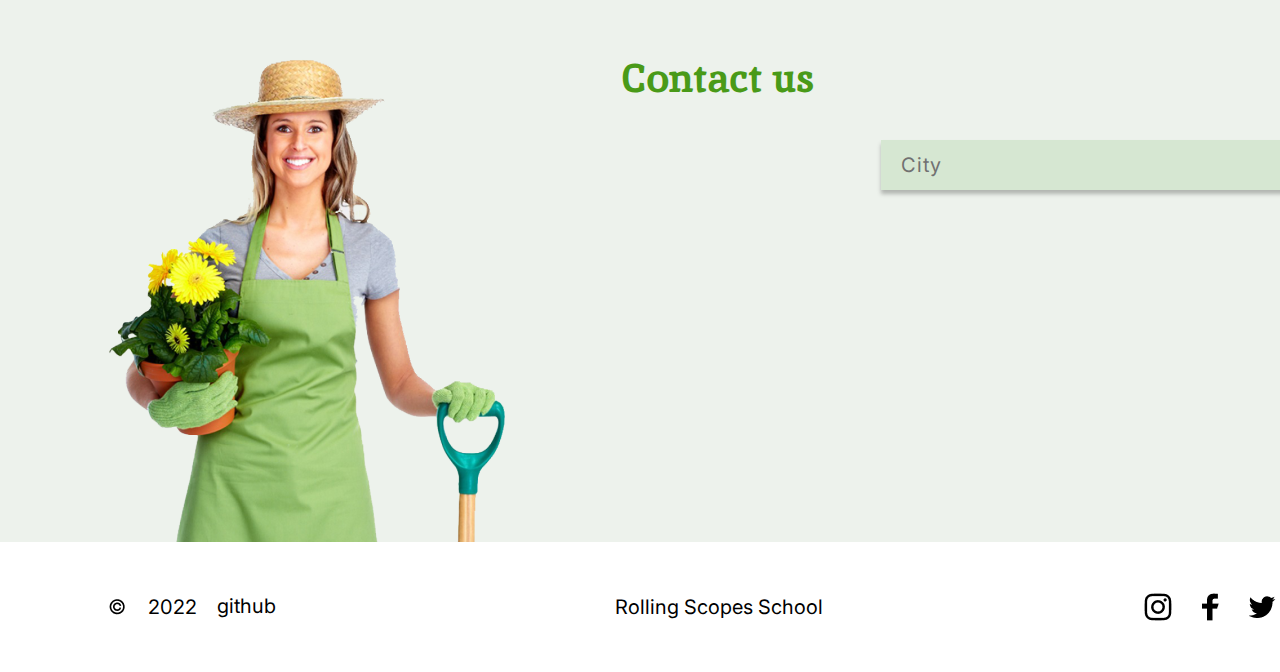
==== commit cdce577d: "feat:plants2" ====
--- a/plants/index.html
+++ b/plants/index.html
@@ -1,7 +1,6 @@
 <!DOCTYPE html>
 <html lang="en">
   <head>
-    <script src="index.js"></script>
     <link rel="stylesheet" href="style.css" />
     <link rel="icon" href="assets/favicon.svg" />
 
@@ -15,20 +14,31 @@
     <meta http-equiv="X-UA-Compatible" content="IE=edge" />
     <meta name="viewport" content="width=device-width, initial-scale=1.0" />
     <title>Plants</title>
+    <script src="https://ajax.googleapis.com/ajax/libs/jquery/3.6.1/jquery.min.js"></script>
+    <script src="./index.js"></script>
+    
   </head>
   <body class="body">
     <header class="header">
       <div class="navbar">
-        <logo class="logo">
+        <div class="logo">
           <img
             src="assets/logo_vector.png"
             alt="logo_vector leaves"
             class="leaves"
           />
           <div class="plants">Plants</div>
-        </logo>
+        </div>
+        <div class="wrapper">
+          <div class="area">
+            <div class="menulogo"></div>
+            <div class="menulogo"></div>
+            <div class="menulogo"></div>
+            <div class="menulogo"></div>
+          </div>
+        </div>
         <nav class="nav">
-          <ul>
+          <ul class="menu">
             <li>
               <a href="#home" class="home" style="color: #e06733">Home</a>
             </li>
@@ -55,7 +65,7 @@
               ever since the 1500s.
             </div>
             <button class="button1">
-              <div class="textbutton">LEARN MORE</div>
+              <span class="textbutton">LEARN MORE</span>
             </button>
           </div>
         </div>
@@ -89,13 +99,13 @@
           <h2 class="serviceprojects">Service and our projects</h2>
           <div class="servicebuttons">
             <button class="button2">
-              <div class="textbutton1">Gardens</div>
+              <span class="textbutton1">Gardens</span>
             </button>
             <button class="button2">
-              <div class="textbutton2">Lawn</div>
+              <span class="textbutton2">Lawn</span>
             </button>
             <button class="button2">
-              <div class="textbutton3">Planting</div>
+              <span class="textbutton3">Planting</span>
             </button>
           </div>
         </div>
@@ -198,7 +208,7 @@
                 ready to help you
               </h2>
               <button class="button3">
-                <div class="textbutton5">Contact us</div>
+                <span class="textbutton5">Contact us</span>
               </button>
             </div>
             <img
--- a/plants/style.css
+++ b/plants/style.css
@@ -1,8 +1,9 @@
+html {
+  scroll-behavior: smooth;
+}
 .body {
   margin: 0;
   padding: 0;
-  width: 1440px;
-  height: 3870px;
   margin-left: auto;
   margin-right: auto;
 }
@@ -46,6 +47,7 @@
   width: 1220px;
   height: 50px;
 }
+
 .nav {
   width: 452px;
   height: 50px;
@@ -173,6 +175,10 @@
   box-sizing: border-box;
   width: 158px;
   height: 44px;
+  background-color: white;
+}
+.button1:hover {
+  background-color: #e9bba8;
 }
 .textbutton {
   width: 104px;
@@ -279,6 +285,10 @@
   height: 50px;
   border: 1px solid #e06733;
   border-radius: 5px;
+  background-color: white;
+}
+.button2:hover {
+  background-color: #e9bba8;
 }
 .textbutton1 {
   width: 81px;
@@ -439,6 +449,9 @@
   height: 50px;
   background: #edf2ec;
   border-radius: 20px;
+}
+.itemBasics:hover {
+  background-color: #a6e09b;
 }
 .textBasics {
   width: 100px;
@@ -504,6 +517,9 @@
   background-color: #ffffff;
   margin-top: 36px;
 }
+.button3:hover {
+  background-color: #e9bba8;
+}
 .textbutton5 {
   display: contents;
   width: 98px;
@@ -555,6 +571,9 @@
   display: flex;
   align-items: center;
 }
+.dropDown:hover {
+  background-color: #a6e09b;
+}
 .textCity {
   width: 204px;
   height: 40px;
@@ -657,3 +676,563 @@
   height: 50px;
   align-items: center;
 }
+
+@media screen and (max-width: 768px) {
+  .header {
+    width: 768px;
+    height: 117px;
+  }
+  .navbar {
+    margin-top: 35px;
+    width: 668px;
+    height: 47px;
+  }
+
+  .welcome {
+    width: 768px;
+    height: 420px;
+  }
+  .welcomesection {
+    width: 668px;
+    height: 310px;
+    padding-top: 40px;
+    margin-left: 50px;
+    flex-direction: row-reverse;
+  }
+  .wtx {
+    width: 346px;
+    height: 310px;
+    padding-top: 0px;
+  }
+  .leafs {
+    width: 280px;
+    height: 254.15px;
+  }
+  .welcometext {
+    width: 341px;
+    height: 101px;
+    font-weight: 700;
+    font-size: 35px;
+    line-height: 50px;
+  }
+  .text1 {
+    width: 341px;
+    height: 105px;
+    font-weight: 400;
+    font-size: 16px;
+    line-height: 25px;
+    padding-top: 30px;
+    margin-left: 5px;
+  }
+  .button1 {
+    margin-top: 30px;
+  }
+
+  .about {
+    width: 768px;
+    height: 783px;
+  }
+  .sectionabout {
+    height: 648px;
+    width: 668px;
+    padding-top: 40px;
+    padding-left: 50px;
+    flex-direction: column-reverse;
+  }
+  .houseplant {
+    width: 250px;
+    height: 258px;
+    margin-left: 209px;
+  }
+  .textgardeners {
+    width: 668px;
+    height: 350px;
+  }
+  .gardeners {
+    width: 423px;
+    height: 102px;
+    font-weight: 400;
+    font-size: 35px;
+    line-height: 46px;
+    margin-top: 0px;
+    margin-left: 122px;
+    text-align: center;
+  }
+  .text2 {
+    width: 668px;
+    height: 208px;
+    font-weight: 400;
+    font-size: 20px;
+    line-height: 30px;
+    margin-top: 40px;
+  }
+
+  .services {
+    width: 768px;
+    height: 1780px;
+  }
+  .servicecontent {
+    padding-top: 60px;
+    margin-left: 50px;
+    flex-direction: column;
+    width: 559px;
+    height: 184px;
+  }
+  .serviceprojects {
+    width: 306px;
+    height: 94px;
+    font-weight: 400;
+    font-size: 35px;
+    line-height: 46px;
+  }
+  .services_items {
+    width: 668px;
+    height: 1426px;
+    margin-top: 40px;
+    margin-left: 50px;
+  }
+  .item1 {
+    width: 281px;
+    height: 450px;
+  }
+  .firstPhoto {
+    width: 280px;
+    height: 350px;
+  }
+  .border {
+    width: 280px;
+    height: 100px;
+  }
+  .textItem {
+    height: 20px;
+    font-weight: 700;
+    font-size: 20px;
+    line-height: 20px;
+  }
+  .textItem1 {
+    font-weight: 400;
+    font-size: 16px;
+    line-height: 20px;
+    height: 40px;
+    width: 201px;
+    margin-left: 40px;
+  }
+
+  .price {
+    width: 768px;
+    height: 585px;
+  }
+  .textPrices {
+    width: 135px;
+    height: 49px;
+    font-weight: 700;
+    font-size: 35px;
+    line-height: 42px;
+    text-align: center;
+  }
+  .pricesWrapper {
+    height: 456.98px;
+    width: 668px;
+    padding-top: 40px;
+    margin-left: 50px;
+  }
+  .prices_item {
+    margin-top: 50px;
+  }
+  .conteiner1 {
+    margin-top: 99px;
+  }
+  .callus {
+    width: 296px;
+    height: 148.99px;
+  }
+  .bestGardeners {
+    width: 296px;
+    height: 77.41px;
+    font-weight: 700;
+    font-size: 25px;
+    line-height: 35px;
+  }
+  .button3 {
+    margin-top: 21.59px;
+  }
+  .leafsPrices {
+    margin-top: 34px;
+  }
+
+  .contactus {
+    width: 768px;
+    height: 739px;
+    flex-direction: column;
+  }
+
+  .contact_woman {
+    width: 200px;
+    height: 248.49px;
+    order: 3;
+    margin-top: 250px;
+    margin-left: 294px;
+  }
+  .textContact {
+    padding-top: 40px;
+    margin-left: 288px;
+  }
+  .dropDown {
+    margin-top: 100px;
+    margin-left: 159px;
+  }
+
+  .footer {
+    width: 768px;
+    height: 181px;
+    align-items: flex-start;
+  }
+  .content {
+    width: 210px;
+    height: 130px;
+    flex-direction: column;
+    margin-top: 33px;
+  }
+  .RSS {
+    width: 210px;
+    height: 24px;
+    font-weight: 400;
+    font-size: 20px;
+    line-height: 24px;
+    margin-left: 0;
+    margin-top: 16px;
+  }
+  .footer_data {
+    height: 24px;
+    margin-left: 20px;
+  }
+  .social_list {
+    margin-left: 12px;
+    margin-top: 16px;
+  }
+}
+
+@media screen and (max-width: 380px) {
+  .header {
+    display: block;
+    width: 380px;
+    height: 96px;
+  }
+  .navbar {
+    width: 330px;
+    height: 24px;
+    padding-top: 26px;
+    margin-top: 0;
+    margin-left: 25px;
+  }
+  .wrapper {
+    height: 100%;
+    width: 40px;
+    order: 3;
+    margin-top: 9px;
+  }
+  .area {
+    height: 100%;
+    width: 40px;
+    display: flex;
+    flex-direction: column;
+    justify-content: space-between;
+    align-items: center;
+    cursor: pointer;
+  }
+  .menulogo {
+    height: 2px;
+    width: 40px;
+    background-color: #717171;
+  }
+  .menu {
+    background-color: #edf2ec;
+    opacity: 0.9;
+    flex-direction: column;
+    width: 213px;
+    height: 250px;
+    transition: 0.5s;
+    transform: translateY(-1000px);
+  }
+  .menu.active {
+    transform: translateY(50px);
+    transition: 0.5s;
+  }
+
+  .welcome {
+    width: 380px;
+    height: 300px;
+  }
+  .welcomesection {
+    padding-top: 0;
+    margin-left: 0;
+    display: block;
+  }
+  .textgardeners{
+    width: 330px;
+height: 455px;
+  }
+  .wtx {
+    width: 330px;
+    height: 252px;
+    padding-top: 24px;
+    margin-left: 25px;
+  }
+  .welcomesection{
+    width: 380px;
+    height: 300px;
+  }
+  .welcometext {
+    width: 330px;
+    height: 72px;
+    font-weight: 700;
+    font-size: 25px;
+    line-height: 35px;
+  }
+  .text1 {
+    width: 314.52px;
+    height: 105.42px;
+    font-weight: 400;
+    font-size: 16px;
+    line-height: 25px;
+    margin-left: 0;
+    padding-top: 20.36px;
+  }
+  .button1 {
+    width: 100px;
+    height: 34.14px;
+    margin-top: 20.08px;
+  }
+  .textbutton {
+    width: 64px;
+    height: 18.07px;
+    font-weight: 400;
+    font-size: 10px;
+    line-height: 20px;
+    display: flex;
+    align-items: center;
+    margin-left: 10px;
+  }
+  .leafs {
+    display: none;
+  }
+
+  .about {
+    width: 380px;
+    height: 516px;
+  }
+  .sectionabout {
+    width: 330px;
+    height: 455px;
+    padding-top: 30px;
+    padding-left: 25px;
+  }
+  .gardeners {
+    width: 288px;
+    height: 57.74px;
+    font-weight: 400;
+    font-size: 25px;
+    line-height: 33px;
+    margin-left: 21px;
+  }
+  .text2 {
+    width: 330px;
+    height: 228.38px;
+    font-weight: 400;
+    font-size: 15px;
+    line-height: 25px;
+    margin-top: 21.55px;
+  }
+  .houseplant {
+    width: 150px;
+    height: 147px;
+    margin-left: 90px;
+  }
+
+  .services {
+    width: 380px;
+    height: 3150px;
+  }
+  .servicecontent {
+    padding-top: 30px;
+    margin-left: 25px;
+    height: 183px;
+    width: 252px;
+  }
+  .serviceprojects {
+    width: 187px;
+    height: 69px;
+    font-weight: 400;
+    font-size: 25px;
+    line-height: 33px;
+  }
+  .servicebuttons {
+    margin-top: 35px;
+    width: 252px;
+    height: 79px;
+    flex-wrap: wrap;
+    align-content: space-between;
+  }
+  .button2 {
+    width: 121px;
+    height: 35px;
+  }
+  .textbutton3 {
+    width: 65px;
+    height: 20px;
+    font-weight: 400;
+    font-size: 15px;
+    line-height: 20px;
+  }
+  .textbutton1 {
+    width: 65px;
+    height: 20px;
+    font-weight: 400;
+    font-size: 15px;
+    line-height: 20px;
+  }
+  .textbutton2 {
+    width: 65px;
+    height: 20px;
+    font-weight: 400;
+    font-size: 15px;
+    line-height: 20px;
+  }
+  .services_items {
+    margin-top: 40px;
+    margin-left: 50px;
+    width: 280px;
+    height: 2870px;
+  }
+
+  .price {
+    width: 382px;
+    height: 512px;
+  }
+  .pricesWrapper {
+    width: 230px;
+    height: 447px;
+    padding-top: 25px;
+    margin-left: 79px;
+    flex-direction: column;
+  }
+  .Prices {
+    height: 302px;
+    width: 224px;
+  }
+  .textPrices {
+    width: 90px;
+    height: 27px;
+    font-weight: 700;
+    font-size: 25px;
+    line-height: 30px;
+    margin-left: 67px;
+  }
+  .prices_item {
+    width: 224px;
+    height: 235px;
+  }
+  .itemBasics {
+    width: 180px;
+    height: 49.72px;
+  }
+  .textBasics {
+    font-weight: 700;
+    font-size: 15px;
+    line-height: 20px;
+    margin-left: 30px;
+  }
+  .ellipse {
+    margin-right: 14.92px;
+  }
+  .pricesItem {
+    align-items: center;
+    height: 177px;
+  }
+  .conteiner1 {
+    margin-top: 19px;
+    width: 230px;
+    height: 126px;
+  }
+  .leafsPrices {
+    display: none;
+  }
+  .callus {
+    height: 126px;
+    width: 230px;
+    align-items: center;
+  }
+  .bestGardeners {
+    width: 230px;
+    height: 77px;
+    font-weight: 700;
+    font-size: 20px;
+    line-height: 35px;
+    text-align: center;
+  }
+  .button3 {
+    margin-top: 14px;
+    width: 121px;
+    height: 35px;
+  }
+  .textbutton5 {
+    width: 77px;
+    height: 19px;
+    font-weight: 700;
+    font-size: 15px;
+    line-height: 20px;
+  }
+
+  .contactus {
+    width: 384px;
+    height: 445px;
+  }
+  .textContact {
+    width: 192px;
+    height: 34px;
+    font-weight: 700;
+    font-size: 25px;
+    line-height: 33px;
+    padding-top: 25px;
+    margin-left: 96px;
+    text-align: center;
+  }
+  .dropDown {
+    width: 300px;
+    height: 50px;
+    margin-top: 80px;
+    margin-left: 42px;
+  }
+  .textCity {
+    width: 204px;
+    height: 40px;
+    font-weight: 400;
+    font-size: 20px;
+    line-height: 40px;
+    letter-spacing: 0.05em;
+    margin-left: 16px
+  }
+  .ellipse1 {
+    margin-left: 40px;
+  }
+  .contact_woman {
+    width: 100px;
+    height: 124.25px;
+    margin-top: 132px;
+    margin-left: 142px;
+  }
+
+  .footer {
+    width: 380px;
+    height: 146px;
+  }
+  .content {
+    margin-top: 22px;
+    width: 210px;
+    height: 117px;
+  }
+  .social_list{
+    margin-top: 3px;
+  }
+  
+}
